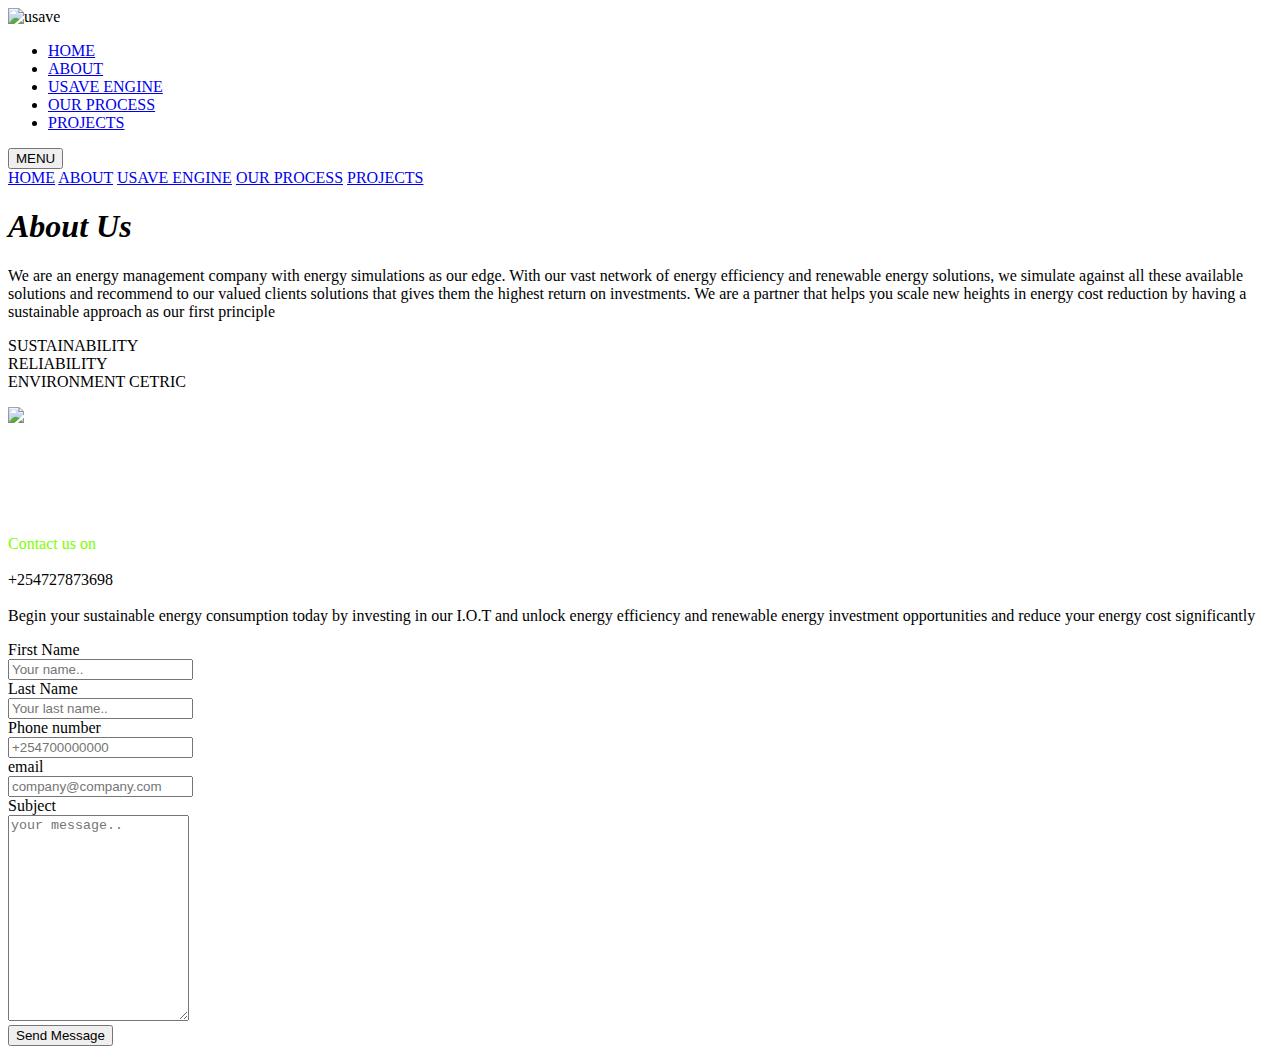
==== about.html @ 7aee2e19 "remaining files" ====
<!Doctype html>
<html>
<head>
    <meta charset="UTF-8">
    <meta name="viewport" content="width=device-width, initial-scale=1.0">
    <title>about</title>
    <link rel="stylesheet" href="C:\Users\HP\Desktop\html\WaziHub\CSS\responsive.css" />
</head>

<body>
    <nav>
        <img src="C:\Users\HP\Desktop\html\WaziHub\images\usave logo.png" alt="usave" />
        <ul>
            <li><a href="C:\Users\HP\Desktop\html\WaziHub\html\Home.html">HOME</a></li>
            <li><a href="C:\Users\HP\Desktop\html\WaziHub\html\About.html">ABOUT</a></li>
            <li><a href="C:\Users\HP\Desktop\html\WaziHub\html\usave.html">USAVE ENGINE</a></li>
            <li><a href="C:\Users\HP\Desktop\html\WaziHub\html\Our process.html">OUR PROCESS</a></li>
            <li><a href="C:\Users\HP\Desktop\html\WaziHub\html\Projects.html">PROJECTS</a></li>
        </ul>
        <div class="menu">
            <button onclick="myFunction()" class="dropbutton">MENU</button>
            <div id="myMenu" class="menu-content">
                <a href="C:\Users\HP\Desktop\html\WaziHub\html\Home.html">HOME</a>
                <a href="C:\Users\HP\Desktop\html\WaziHub\html\About.html">ABOUT</a>
                <a href="C:\Users\HP\Desktop\html\WaziHub\html\usave.html">USAVE ENGINE</a>
                <a href="C:\Users\HP\Desktop\html\WaziHub\html\Our process.html">OUR PROCESS</a>
                <a href="C:\Users\HP\Desktop\html\WaziHub\html\Projects.html">PROJECTS</a>
            </div>
        </div>
    </nav>
    <!--script for button function-->
    <script>
        /* When the user clicks on the button,
        toggle between hiding and showing the dropdown content */
        function myFunction() {
            document.getElementById("myMenu").classList.toggle("show");
        }

        // Close the dropdown if the user clicks outside of it
        window.onclick = function (event) {
            if (!event.target.matches('.dropbutton')) {
                var dropdowns = document.getElementsByClassName("menu-content");
                var i;
                for (i = 0; i < dropdowns.length; i++) {
                    var openDropdown = dropdowns[i];
                    if (openDropdown.classList.contains('show')) {
                        openDropdown.classList.remove('show');
                    }
                }
            }
        }
    </script>
    <div class="titles">
        <h1><i>About Us</i></h1>
    </div>
    <div class="about">
        <p>
            We are an energy management company with energy simulations as our edge. With our vast network
            of energy efficiency and renewable energy solutions, we simulate against all these available
            solutions and recommend to our valued clients solutions that gives them the highest return on investments.
            We are a partner that helps you scale new heights in energy cost reduction by having a sustainable
            approach as our first principle
        </p>

    </div>
    <div class="slogan">
        <div class="one">
            SUSTAINABILITY
        </div>
        <div class="one">
            RELIABILITY
        </div>
        <div class="one">
            ENVIRONMENT CETRIC
        </div>
    </div>
    <div class="responsive">
        <div class="container">
            <div class="contact">
                <p>
                    <img src="C:\Users\HP\Desktop\html\WaziHub\images\usave logo.png" /><br /><br /><br /><br /><br /><br />
                    <br /><span style=" color:lawngreen;"> Contact us on</span> <br /><br /> +254727873698<br /><br />Begin your sustainable energy consumption today by
                    investing in our I.O.T and unlock energy efficiency and renewable energy investment opportunities
                    and reduce your energy cost significantly
                </p>
            </div>

        </div>
        <div class="container span-2">
            <form action="https://formspree.io/f/mvodqjwo" method="POST">
                <div class="row">
                    <div class="col-25">
                        <label for="fname">First Name</label>
                    </div>
                    <div class="col-75">
                        <input type="text" id="fname" name="firstname" placeholder="Your name..">
                    </div>
                </div>
                <div class="row">
                    <div class="col-25">
                        <label for="lname">Last Name</label>
                    </div>
                    <div class="col-75">
                        <input type="text" id="lname" name="lastname" placeholder="Your last name..">
                    </div>
                </div>
                <div class="row">
                    <div class="col-25">
                        <label for="phonenumber">Phone number</label>
                    </div>
                    <div class="col-75">
                        <input type="text" id="phone" name="phone" placeholder="+254700000000">
                        <!--
                           <select id="country" name="country">
                            <option value="australia">Australia</option>
                            <option value="canada">Canada</option>
                            <option value="usa">USA</option>
                            </select>
                        -->

                    </div>
                </div>
                <div class="row">
                    <div class="col-25">
                        <label for="email">email</label>
                    </div>
                    <div class="col-75">
                        <input type="text" id="email" name="email" placeholder="company@company.com">
                    </div>
                </div>
                <div class="row">
                    <div class="col-25">
                        <label for="subject">Subject</label>
                    </div>
                    <div class="col-75">
                        <textarea id="subject" name="subject" placeholder="your message.." style="height:200px"></textarea>
                    </div>
                </div>
                <div class="row">
                    <input type="submit" value="Send Message">
                </div>
            </form>
        </div>
    </div>
</body>
</html>
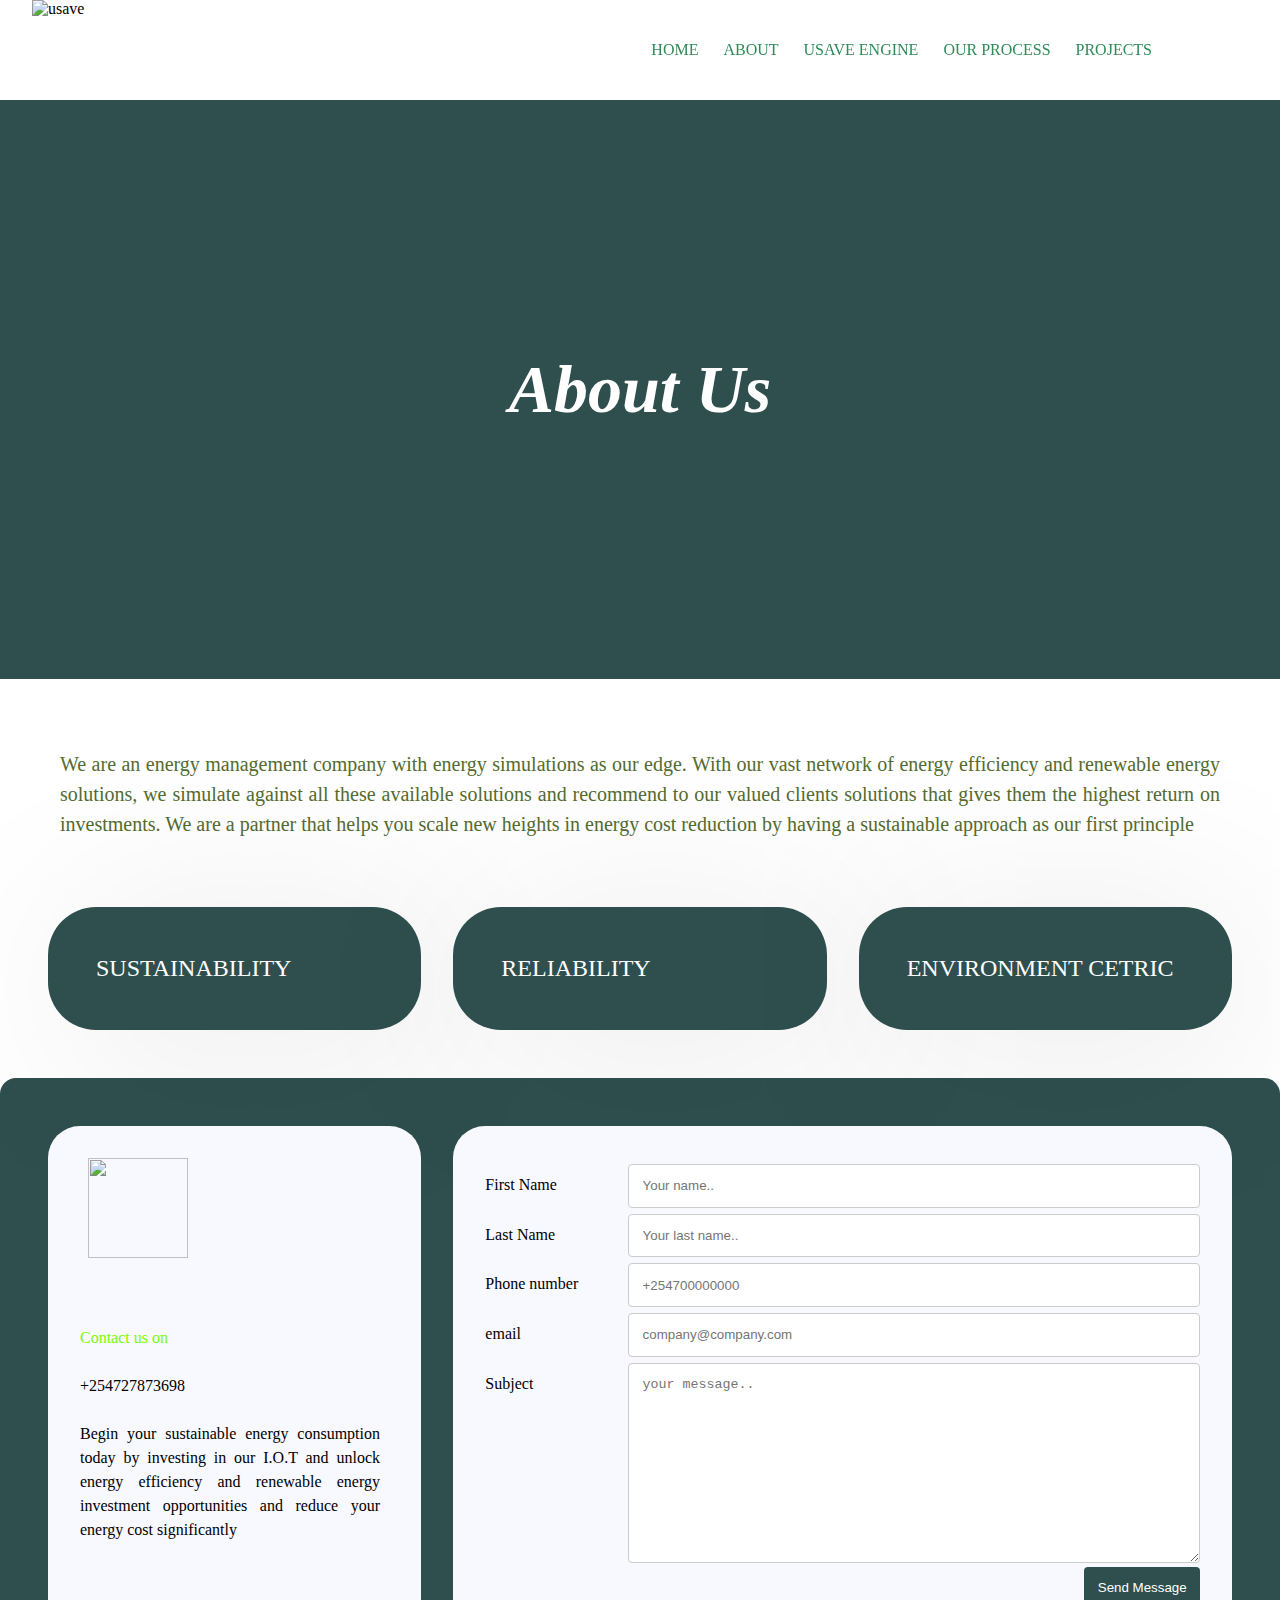
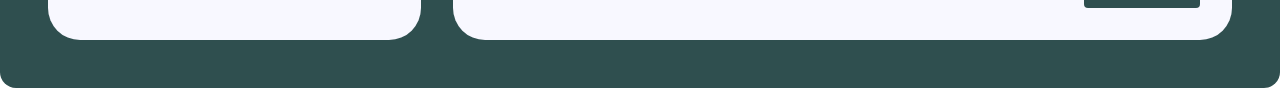
==== commit 7e38bada: "Update about.html" ====
--- a/about.html
+++ b/about.html
@@ -4,27 +4,27 @@
     <meta charset="UTF-8">
     <meta name="viewport" content="width=device-width, initial-scale=1.0">
     <title>about</title>
-    <link rel="stylesheet" href="C:\Users\HP\Desktop\html\WaziHub\CSS\responsive.css" />
+    <link rel="stylesheet" href="https://kdouglasrono.github.io/usave.github.io/responsive.css" />
 </head>
 
 <body>
     <nav>
-        <img src="C:\Users\HP\Desktop\html\WaziHub\images\usave logo.png" alt="usave" />
+        <img src="https://kdouglasrono.github.io/usave.github.io/logo.png" alt="usave" />
         <ul>
-            <li><a href="C:\Users\HP\Desktop\html\WaziHub\html\Home.html">HOME</a></li>
-            <li><a href="C:\Users\HP\Desktop\html\WaziHub\html\About.html">ABOUT</a></li>
-            <li><a href="C:\Users\HP\Desktop\html\WaziHub\html\usave.html">USAVE ENGINE</a></li>
-            <li><a href="C:\Users\HP\Desktop\html\WaziHub\html\Our process.html">OUR PROCESS</a></li>
-            <li><a href="C:\Users\HP\Desktop\html\WaziHub\html\Projects.html">PROJECTS</a></li>
+            <li><a href="https://kdouglasrono.github.io/usave.github.io/home.html">HOME</a></li>
+            <li><a href="https://kdouglasrono.github.io/usave.github.io/about.html">ABOUT</a></li>
+            <li><a href="https://kdouglasrono.github.io/usave.github.io/usave.html">USAVE ENGINE</a></li>
+            <li><a href="https://kdouglasrono.github.io/usave.github.io/index.html">OUR PROCESS</a></li>
+            <li><a href="https://kdouglasrono.github.io/usave.github.io/projects.html">PROJECTS</a></li>
         </ul>
         <div class="menu">
             <button onclick="myFunction()" class="dropbutton">MENU</button>
             <div id="myMenu" class="menu-content">
-                <a href="C:\Users\HP\Desktop\html\WaziHub\html\Home.html">HOME</a>
-                <a href="C:\Users\HP\Desktop\html\WaziHub\html\About.html">ABOUT</a>
-                <a href="C:\Users\HP\Desktop\html\WaziHub\html\usave.html">USAVE ENGINE</a>
-                <a href="C:\Users\HP\Desktop\html\WaziHub\html\Our process.html">OUR PROCESS</a>
-                <a href="C:\Users\HP\Desktop\html\WaziHub\html\Projects.html">PROJECTS</a>
+                <a href="https://kdouglasrono.github.io/usave.github.io/home.html">HOME</a>
+                <a href="https://kdouglasrono.github.io/usave.github.io/about.html">ABOUT</a>
+                <a href="https://kdouglasrono.github.io/usave.github.io/usave.html">USAVE ENGINE</a>
+                <a href="https://kdouglasrono.github.io/usave.github.io/index.html">OUR PROCESS</a>
+                <a href="https://kdouglasrono.github.io/usave.github.io/projects.html">PROJECTS</a>
             </div>
         </div>
     </nav>
@@ -143,4 +143,4 @@
         </div>
     </div>
 </body>
-</html>+</html>
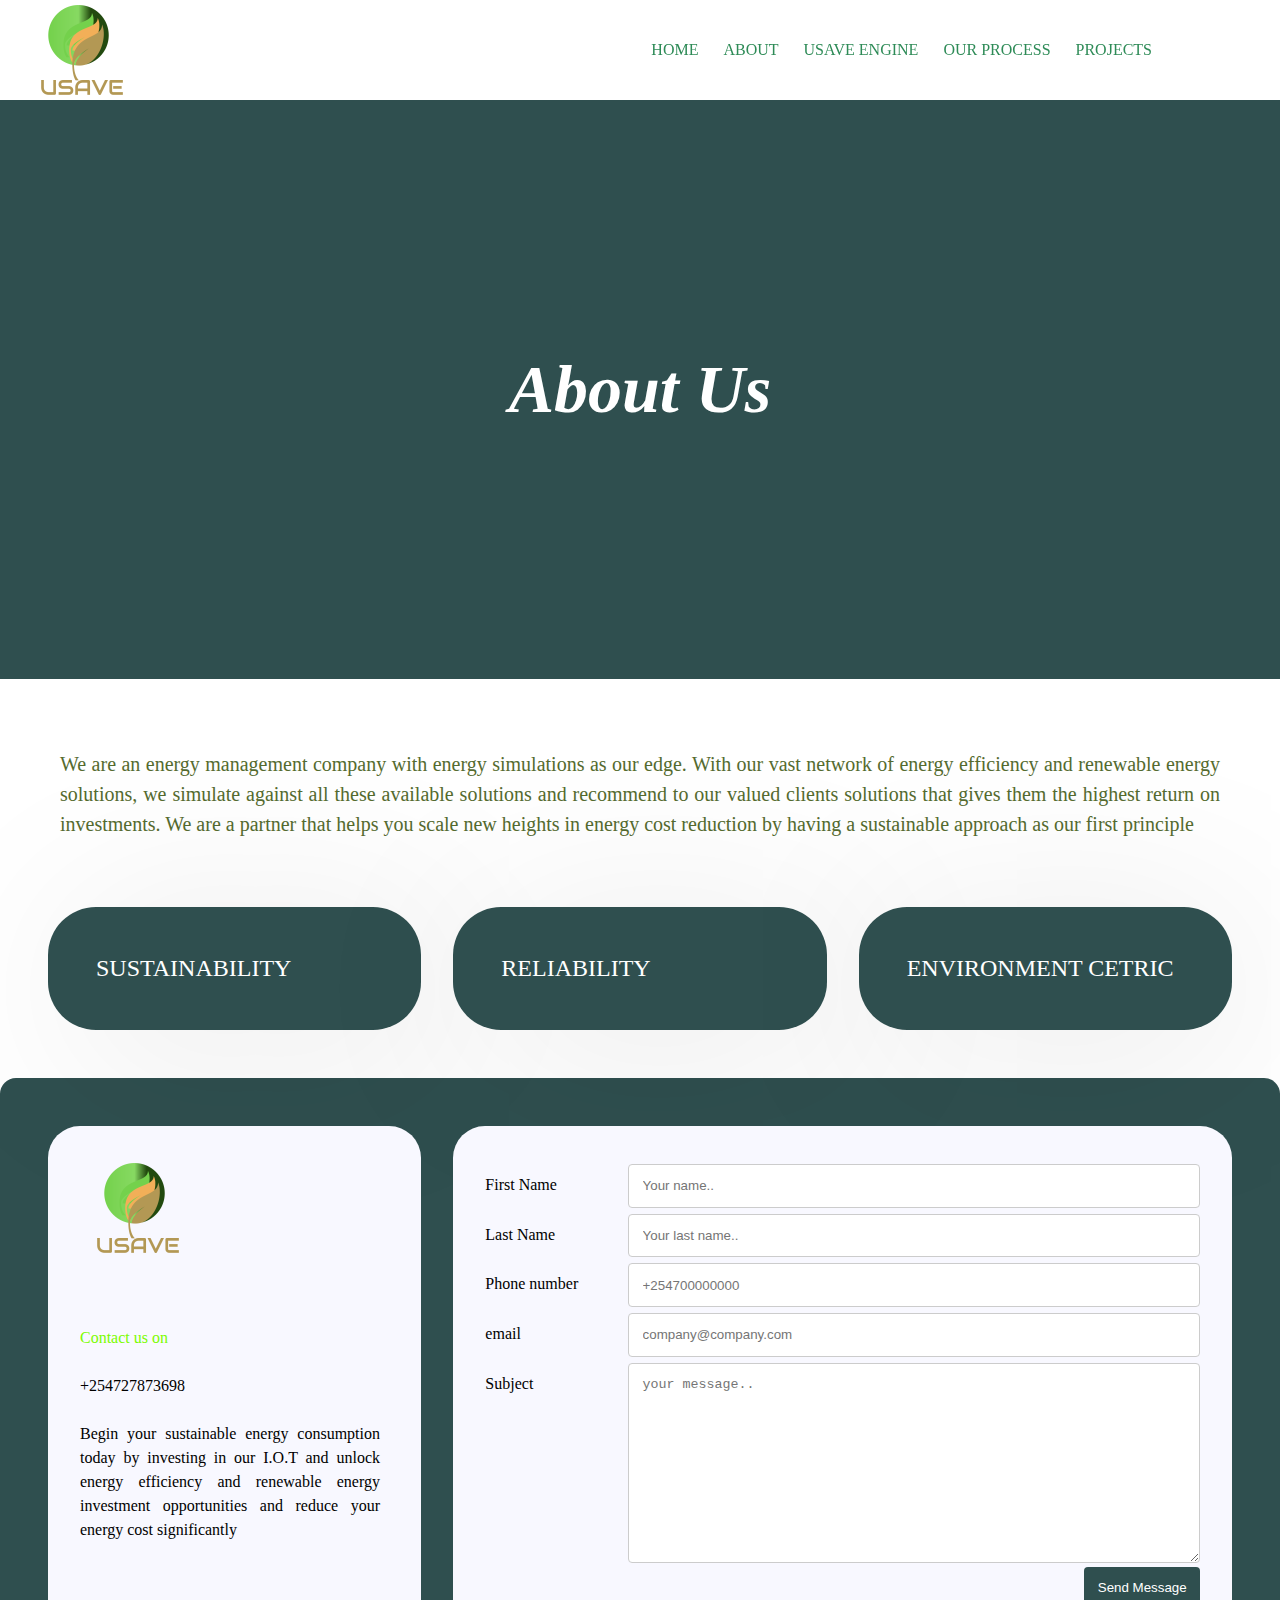
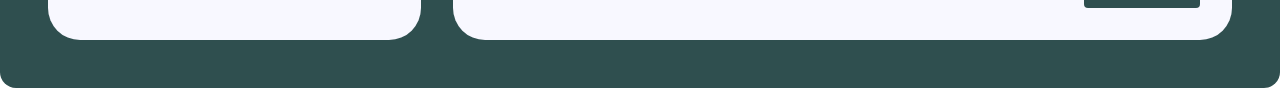
==== commit fce38493: "Update about.html" ====
--- a/about.html
+++ b/about.html
@@ -78,7 +78,7 @@
         <div class="container">
             <div class="contact">
                 <p>
-                    <img src="C:\Users\HP\Desktop\html\WaziHub\images\usave logo.png" /><br /><br /><br /><br /><br /><br />
+                    <img src="https://kdouglasrono.github.io/usave.github.io/logo.png" /><br /><br /><br /><br /><br /><br />
                     <br /><span style=" color:lawngreen;"> Contact us on</span> <br /><br /> +254727873698<br /><br />Begin your sustainable energy consumption today by
                     investing in our I.O.T and unlock energy efficiency and renewable energy investment opportunities
                     and reduce your energy cost significantly
